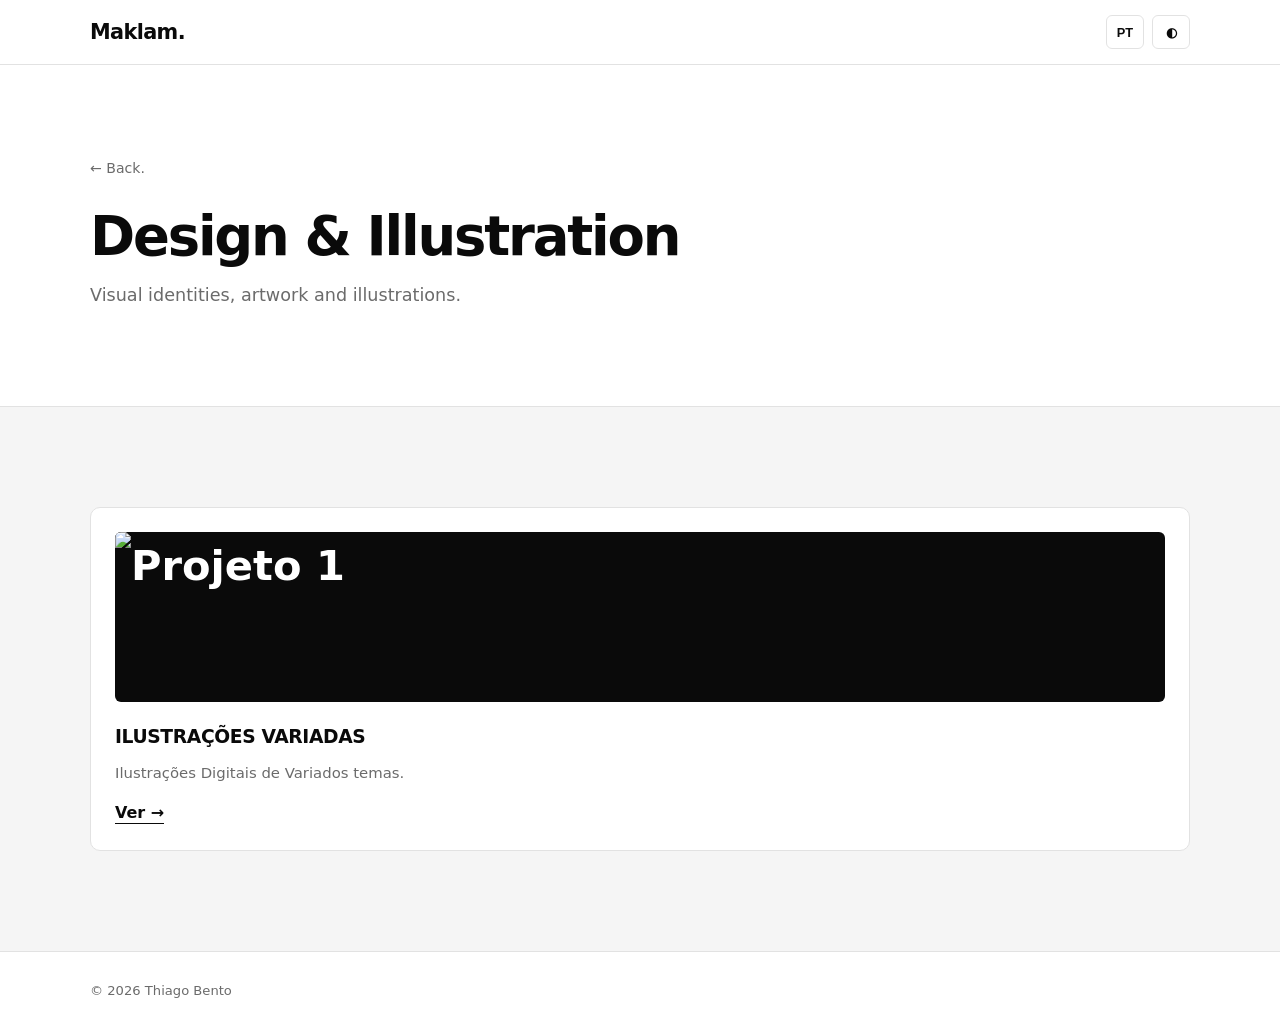
==== designs.html @ 08845dc2 "Movendo site para raiz" ====
<!DOCTYPE html>
<html lang="pt-BR">

<head>
  <meta charset="UTF-8">
  <meta name="viewport" content="width=device-width, initial-scale=1">
  <title>Designs — thiago Bento</title>
  <link rel="stylesheet" href="style.css">
</head>

<body>
  <header class="header">
    <div class="container nav">
      <a href="index.html" class="logo">Maklam<span>.</span></a>
      <div class="actions">
        <button id="langBtn" class="btn-small">EN</button>
        <button id="themeBtn" class="btn-small">◐</button>
      </div>
    </div>
  </header>

  <main>
    <section class="page-hero">
      <div class="container">
        <a href="index.html#projects" class="back" data-i18n="back"></a>
        <h1 data-i18n="design_title"></h1>
        <p class="lead" data-i18n="design_text"></p>
      </div>
    </section>

    <section class="section alt">
      <div class="container">
        <div class="cards">
          <article class="card">
            <div class="thumb"><img src="assets/design/5.jpg" alt="Projeto 1"></div>
            <h3>ILUSTRAÇÕES VARIADAS</h3>
            <p>Ilustrações Digitais de Variados temas.</p>
            <a href="#" class="link open-gallery"
              data-gallery="assets/design/1.jpg, assets/design/2.jpg, assets/design/3.jpg, assets/design/4.jpg, assets/design/5.jpg">Ver
              →</a>
          </article>
          <!-- copie o bloco <article> inteiro para cada novo projeto -->
        </div>
      </div>
    </section>
  </main>

  <footer class="footer">
    <div class="container"><span>© <span id="year"></span> Thiago Bento</span></div>
  </footer>

  <div class="modal" id="modal" aria-hidden="true">
    <button class="modal-close" id="modalClose" aria-label="Close">✕</button>
    <div class="modal-body">
      <h3 id="modalTitle"></h3>
      <div class="gallery" id="gallery"></div>
    </div>
  </div>
  <div class="lightbox" id="lightbox">
    <button class="lightbox-close" id="lightboxClose" aria-label="Close">✕</button>
    <img id="lightboxImg" alt="">
  </div>
  <script src="script.js"></script>
</body>

</html>
---- style.css ----
:root {
    --bg: #fff;
    --fg: #0a0a0a;
    --muted: #6b6b6b;
    --line: #e2e2e2;
    --alt: #f5f5f5;
    --max: 1100px
}

[data-theme="dark"] {
    --bg: #0a0a0a;
    --fg: #fff;
    --muted: #a0a0a0;
    --line: #2a2a2a;
    --alt: #141414
}

* {
    box-sizing: border-box;
    margin: 0;
    padding: 0
}

html {
    scroll-behavior: smooth;
    scroll-padding-top: 72px
}

body {
    font-family: Inter, system-ui, -apple-system, "Segoe UI", Roboto, sans-serif;
    background: var(--bg);
    color: var(--fg);
    line-height: 1.65;
    transition: background .3s, color .3s
}

a {
    color: inherit;
    text-decoration: none
}

ul {
    list-style: none
}

.container {
    width: min(var(--max), 92%);
    margin: 0 auto
}

.header {
    position: sticky;
    top: 0;
    z-index: 10;
    background: color-mix(in srgb, var(--bg) 90%, transparent);
    backdrop-filter: blur(8px);
    border-bottom: 1px solid var(--line)
}

.nav {
    display: flex;
    align-items: center;
    justify-content: space-between;
    height: 64px
}

.logo {
    font-weight: 800;
    font-size: 1.3rem;
    letter-spacing: -.03em
}

.menu {
    display: flex;
    gap: 28px;
    font-size: .92rem
}

.menu a {
    color: var(--muted);
    transition: color .2s
}

.menu a:hover {
    color: var(--fg)
}

.actions {
    display: flex;
    gap: 8px
}

.btn-small {
    background: none;
    border: 1px solid var(--line);
    color: var(--fg);
    width: 38px;
    height: 34px;
    border-radius: 6px;
    cursor: pointer;
    font-size: .8rem;
    font-weight: 600;
    transition: .2s
}

.btn-small:hover {
    background: var(--fg);
    color: var(--bg)
}

.burger {
    display: none
}

.hero {
    padding: 140px 0 120px;
    border-bottom: 1px solid var(--line)
}

.eyebrow {
    text-transform: uppercase;
    letter-spacing: .2em;
    font-size: .78rem;
    color: var(--muted);
    margin-bottom: 20px
}

h1 {
    font-size: clamp(2.4rem, 7vw, 5rem);
    line-height: 1.05;
    letter-spacing: -.04em;
    max-width: 15ch;
    margin-bottom: 24px
}

.lead {
    max-width: 56ch;
    color: var(--muted);
    font-size: 1.1rem;
    margin-bottom: 36px
}

.cta {
    display: flex;
    gap: 14px;
    flex-wrap: wrap
}

.btn {
    display: inline-block;
    padding: 13px 28px;
    border-radius: 6px;
    border: 1px solid var(--fg);
    font-weight: 600;
    font-size: .92rem;
    cursor: pointer;
    transition: .2s;
    font-family: inherit
}

.btn-solid {
    background: var(--fg);
    color: var(--bg)
}

.btn-solid:hover {
    opacity: .82
}

.btn-outline {
    background: transparent;
    color: var(--fg)
}

.btn-outline:hover {
    background: var(--fg);
    color: var(--bg)
}

.section {
    padding: 100px 0
}

.alt {
    background: var(--alt)
}

h2 {
    font-size: clamp(1.8rem, 4vw, 2.6rem);
    letter-spacing: -.03em;
    line-height: 1.15;
    margin-bottom: 32px
}

.grid-2 {
    display: grid;
    grid-template-columns: 1fr 1.4fr;
    gap: 60px
}

.grid-2 p {
    color: var(--muted);
    margin-bottom: 16px
}

.stats {
    display: flex;
    gap: 40px;
    margin-top: 32px;
    flex-wrap: wrap
}

.stats strong {
    display: block;
    font-size: 2rem;
    color: var(--fg);
    letter-spacing: -.03em
}

.stats span {
    font-size: .85rem;
    color: var(--muted)
}

.cards {
    display: grid;
    grid-template-columns: repeat(auto-fit, minmax(280px, 1fr));
    gap: 24px
}

.card {
    background: var(--bg);
    border: 1px solid var(--line);
    border-radius: 10px;
    padding: 24px;
    transition: transform .25s, border-color .25s
}

.card:hover {
    transform: translateY(-6px);
    border-color: var(--fg)
}

.thumb {
    height: 170px;
    border-radius: 6px;
    background: var(--fg);
    color: var(--bg);
    display: grid;
    place-items: center;
    font-size: 2.6rem;
    font-weight: 800;
    margin-bottom: 20px;
    overflow: hidden;
}

.thumb img {
    width: 100%;
    height: 100%;
    object-fit: cover;
}

.card h3 {
    margin-bottom: 8px;
    letter-spacing: -.02em
}

.card p {
    color: var(--muted);
    font-size: .93rem;
    margin-bottom: 14px
}

.tags {
    display: flex;
    gap: 8px;
    flex-wrap: wrap;
    margin-bottom: 16px
}

.tags span {
    font-size: .72rem;
    border: 1px solid var(--line);
    padding: 3px 10px;
    border-radius: 99px;
    color: var(--muted)
}

.link {
    font-weight: 600;
    border-bottom: 1px solid var(--fg);
    padding-bottom: 1px
}

.skills {
    display: grid;
    gap: 26px;
    max-width: 700px
}

.skill-head {
    display: flex;
    justify-content: space-between;
    font-size: .92rem;
    margin-bottom: 8px;
    font-weight: 500
}

.bar {
    height: 4px;
    background: var(--line);
    border-radius: 4px;
    overflow: hidden
}

.bar i {
    display: block;
    height: 100%;
    width: 0;
    background: var(--fg);
    transition: width 1.2s ease
}

.skills.show .bar i {
    width: var(--w)
}

.form {
    display: grid;
    gap: 18px
}

.form label {
    display: grid;
    gap: 6px;
    font-size: .85rem;
    font-weight: 500
}

.form input,
.form textarea {
    padding: 12px 14px;
    border: 1px solid var(--line);
    background: var(--bg);
    color: var(--fg);
    border-radius: 6px;
    font: inherit
}

.form input:focus,
.form textarea:focus {
    outline: 2px solid var(--fg);
    outline-offset: 1px
}

.footer {
    border-top: 1px solid var(--line);
    padding: 28px 0;
    font-size: .82rem;
    color: var(--muted)
}

.footer .container {
    display: flex;
    justify-content: space-between;
    flex-wrap: wrap;
    gap: 8px
}

.reveal {
    opacity: 0;
    transform: translateY(24px);
    transition: .7s
}

.reveal.show {
    opacity: 1;
    transform: none
}

@media(max-width:760px) {
    .grid-2 {
        grid-template-columns: 1fr;
        gap: 20px
    }

    .burger {
        display: inline-block
    }

    .menu {
        position: absolute;
        top: 64px;
        left: 0;
        right: 0;
        background: var(--bg);
        flex-direction: column;
        padding: 20px 4%;
        gap: 16px;
        border-bottom: 1px solid var(--line);
        display: none
    }

    .menu.open {
        display: flex
    }

    .hero {
        padding: 90px 0
    }

    .section {
        padding: 70px 0
    }
}

@media(prefers-reduced-motion:reduce) {
    * {
        transition: none !important;
        scroll-behavior: auto !important
    }
}

.page-hero {
    padding: 90px 0 60px;
    border-bottom: 1px solid var(--line)
}

.page-hero h1 {
    font-size: clamp(2rem, 5vw, 3.4rem);
    max-width: 20ch;
    margin-bottom: 16px
}

.back {
    display: inline-block;
    margin-bottom: 28px;
    font-size: .88rem;
    color: var(--muted);
    transition: color .2s
}

.back:hover {
    color: var(--fg)
}

.modal {
    position: fixed;
    inset: 0;
    z-index: 50;
    background: color-mix(in srgb, var(--bg) 96%, transparent);
    overflow-y: auto;
    display: none;
    padding: 80px 0 60px
}

.modal.open {
    display: block
}

.modal-body {
    width: min(var(--max), 92%);
    margin: 0 auto
}

.modal-body h3 {
    font-size: clamp(1.5rem, 3vw, 2.2rem);
    letter-spacing: -.03em;
    margin-bottom: 28px
}

.modal-close {
    position: fixed;
    top: 20px;
    right: 4%;
    z-index: 51;
    width: 42px;
    height: 42px;
    border-radius: 50%;
    border: 1px solid var(--line);
    background: var(--bg);
    color: var(--fg);
    cursor: pointer;
    font-size: 1rem;
    transition: .2s
}

.modal-close:hover {
    background: var(--fg);
    color: var(--bg)
}

.gallery {
    columns: 3 280px;
    column-gap: 16px
}

.gallery img {
    width: 100%;
    display: block;
    margin-bottom: 16px;
    border-radius: 6px;
    border: 1px solid var(--line);
    cursor: zoom-in;
    transition: opacity .2s
}

.gallery img:hover {
    opacity: .85
}

.lightbox {
    position: fixed;
    inset: 0;
    z-index: 60;
    background: rgba(0, 0, 0, .95);
    display: none;
    overflow: auto
}

.lightbox.open {
    display: flex
}

.lightbox img {
    margin: auto;
    flex-shrink: 0;
    max-width: 96vw;
    max-height: 94vh;
    object-fit: contain;
    border-radius: 6px;
    cursor: zoom-in
}

.lightbox.zoomed img {
    max-width: none;
    max-height: none;
    width: 200vw;
    height: auto;
    cursor: zoom-out
}

.lightbox-close {
    position: fixed;
    top: 18px;
    right: 4%;
    z-index: 61;
    width: 42px;
    height: 42px;
    border-radius: 50%;
    border: 1px solid #444;
    background: #000;
    color: #fff;
    cursor: pointer;
    font-size: 1rem
}

.lightbox-close:hover {
    background: #fff;
    color: #000
}
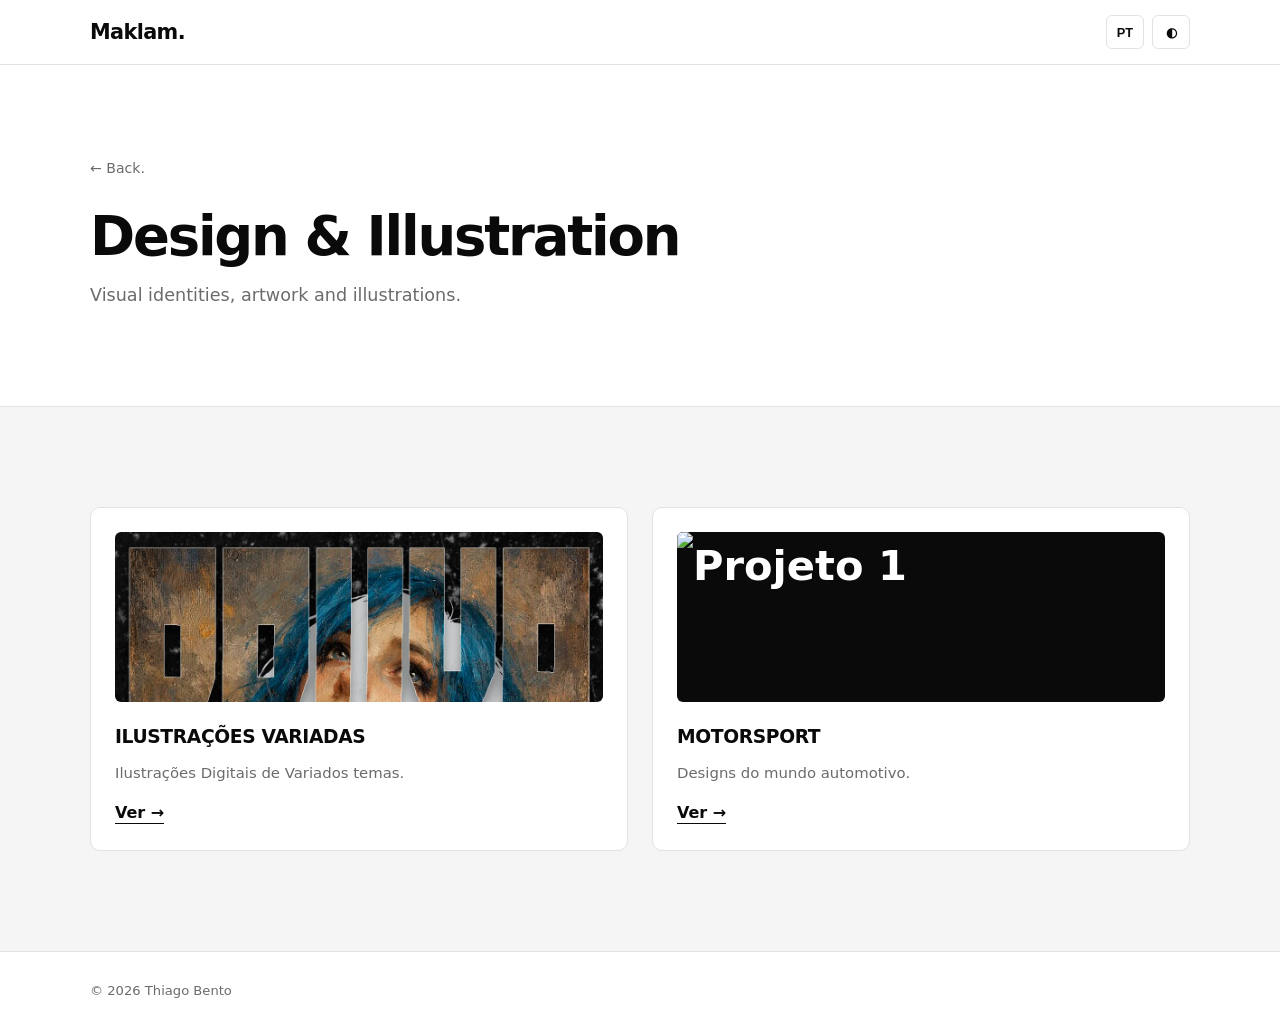
==== commit 7318c8cb: "Movido site para raiz" ====
--- a/designs.html
+++ b/designs.html
@@ -40,6 +40,15 @@
               →</a>
           </article>
           <!-- copie o bloco <article> inteiro para cada novo projeto -->
+          <article class="card">
+            <div class="thumb"><img src="assets/motorsport/1.jpg" alt="Projeto 1"></div>
+            <h3>MOTORSPORT</h3>
+            <p>Designs do mundo automotivo.</p>
+            <a href="#" class="link open-gallery"
+              data-gallery="assets/motorsport/1.jpg, assets/motorsport/2.jpg, assets/motorsport/3.jpg, assets/motorsport/4.jpg, assets/motorsport/5.jpg,
+              assets/motorsport/6.png, assets/motorsport/7.jpg, assets/motorsport/8.jpg">Ver
+              →</a>
+          </article>
         </div>
       </div>
     </section>
